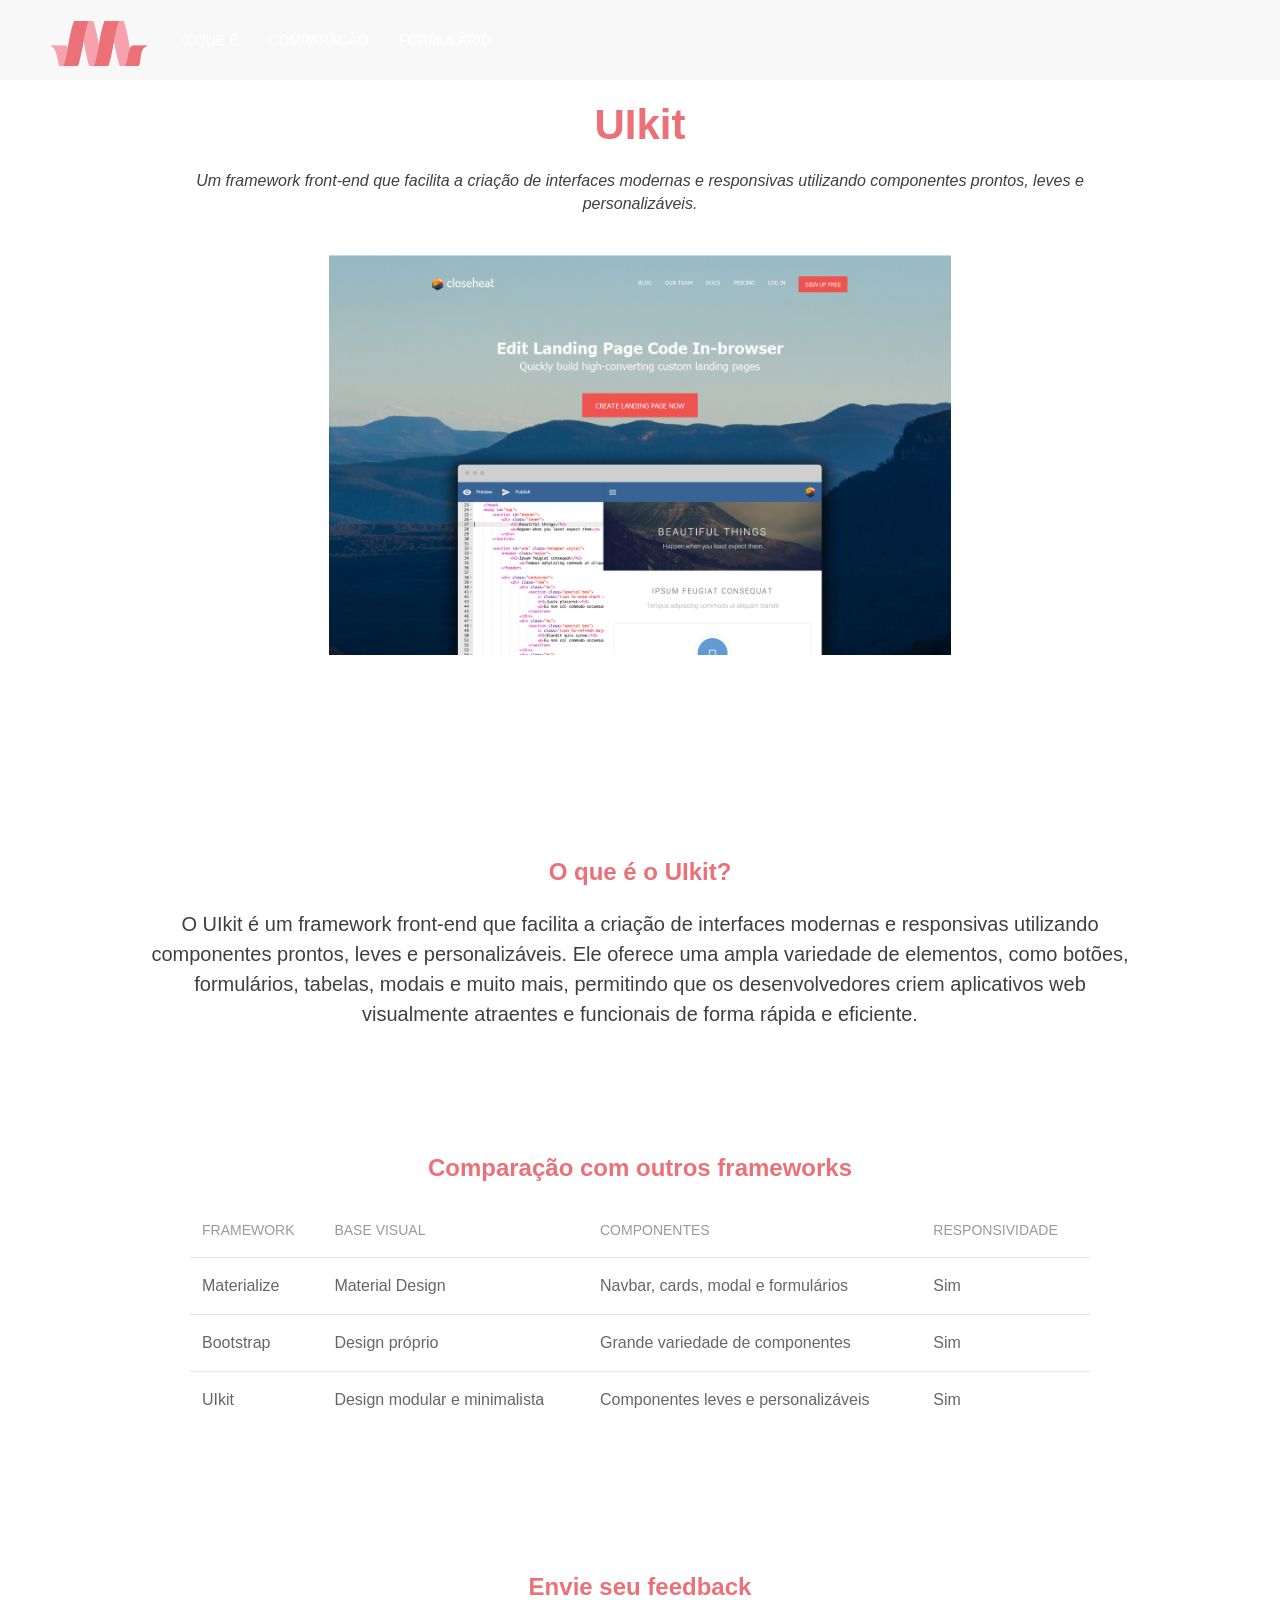
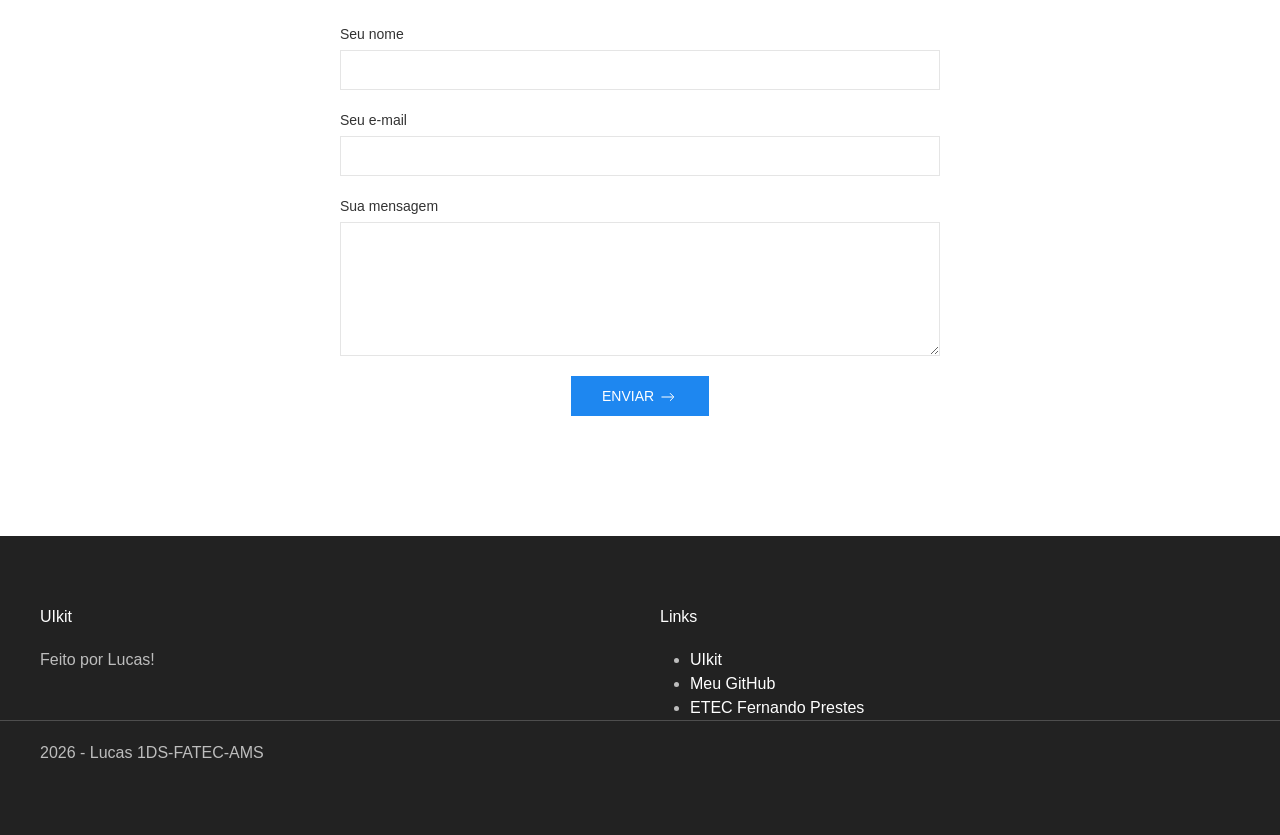
==== FrameworkResponsivo/uikit/index.html @ 22383616 "Estrutura e Materialize" ====
<!DOCTYPE html>
<html lang="pt-BR">

<head>
    <meta charset="UTF-8">
    <meta name="viewport" content="width=device-width, initial-scale=1.0">
    <link rel="stylesheet" href="../uikit/css/uikit.min.css" />
    <link type="text/css" rel="stylesheet" href="css/style.css" />

    <title>Framework Responsivo - UIkit</title>
</head>

<body>


    <nav class="uk-navbar-container navbar">
        <div class="uk-container uk-container-expand">
            <div uk-navbar>

                <div class="uk-navbar-left">
                    <a class="uk-navbar-item uk-logo" href="#" aria-label="Voltar ao início">
                        <img src="assets/images/materialize_logo.svg" alt="Logo da UIkit">
                    </a>

                    <ul class="uk-navbar-nav uk-visible@m">
                        <li><a href="#what">O que é</a></li>
                        <li><a href="#comparison">Comparação</a></li>
                        <li><a href="#forms">Formulário</a></li>
                    </ul>
                </div>

                <div class="uk-navbar-right">
                    <a class="uk-navbar-toggle uk-hidden@m" href="#offcanvas-nav" uk-navbar-toggle-icon uk-toggle aria-label="Abrir menu"></a>
                </div>
            </div>
        </div>
    </nav>
    <h1 class="uk-text-center titulo">UIkit</h1>
    <h5 class="uk-text-center subtitulo">Um framework front-end que facilita a criação de interfaces modernas e
        responsivas utilizando componentes prontos, leves e personalizáveis.</h5>


    <div id="examples" class="uk-position-relative uk-visible-toggle uk-light slideshow" tabindex="-1" uk-slideshow="animation: fade; autoplay: true">
        <ul class="uk-slideshow-items">
            <li><img src="assets/images/exemplo1.png" alt="Exemplo de interface 1" uk-cover></li>
            <li><img src="assets/images/exemplo2.png" alt="Exemplo de interface 2" uk-cover></li>
            <li><img src="assets/images/exemplo3.jpg" alt="Exemplo de interface 3" uk-cover></li>
            <li><img src="assets/images/exemplo4.jpg" alt="Exemplo de interface 4" uk-cover></li>
        </ul>
        <button id="meuBotao" class="uk-position-center-right uk-position-small uk-hidden-hover uk-icon-button" type="button" uk-slideshow-item="next" aria-label="Próximo exemplo">&#9654;</button>
        <ul class="uk-slideshow-nav uk-dotnav uk-flex-center uk-margin"></ul>
    </div>


    <h3 class="uk-text-center topico" id="what">O que é o UIkit?</h3>
    <p class="uk-text-center texto">O UIkit é um framework front-end que facilita a criação de interfaces modernas e
        responsivas utilizando componentes prontos, leves e personalizáveis. Ele oferece uma ampla variedade de
        elementos, como botões, formulários, tabelas, modais e muito mais, permitindo que os desenvolvedores criem
        aplicativos web visualmente atraentes e funcionais de forma rápida e eficiente.</p>

    <br>
    <br>
    <br>
    <div class="tabela-container" id="comparison">
        <h3 class="uk-text-center topico" id="components">
            Comparação com outros frameworks
        </h3>

        <table class="uk-table uk-table-divider uk-table-hover uk-table-responsive">
            <thead>
                <tr>
                    <th>Framework</th>
                    <th>Base visual</th>
                    <th>Componentes</th>
                    <th>Responsividade</th>
                </tr>
            </thead>

            <tbody>
                <tr>
                    <td>Materialize</td>
                    <td>Material Design</td>
                    <td>Navbar, cards, modal e formulários</td>
                    <td>Sim</td>
                </tr>

                <tr>
                    <td>Bootstrap</td>
                    <td>Design próprio</td>
                    <td>Grande variedade de componentes</td>
                    <td>Sim</td>
                </tr>

                <tr>
                    <td>UIkit</td>
                    <td>Design modular e minimalista</td>
                    <td>Componentes leves e personalizáveis</td>
                    <td>Sim</td>
                </tr>
            </tbody>
        </table>
    </div>
    <br>
    <br>
    <br>

    <div class="uk-container" id="forms">

        <h3 class="uk-text-center topico">Envie seu feedback</h3>

        <form class="form-container uk-form-stacked">

            <div class="uk-margin">
                <label class="uk-form-label" for="nome">Seu nome</label>
                <input id="nome" type="text" class="uk-input" required>
            </div>

            <div class="uk-margin">
                <label class="uk-form-label" for="email">Seu e-mail</label>
                <input id="email" type="email" class="uk-input" required>
            </div>

            <div class="uk-margin">
                <label class="uk-form-label" for="mensagem">Sua mensagem</label>
                <textarea id="mensagem" class="uk-textarea" rows="5" required></textarea>
            </div>

            <div class="uk-text-center">
                <button class="uk-button uk-button-primary" type="submit">
                    Enviar <span uk-icon="icon: arrow-right"></span>
                </button>
            </div>

        </form>

    </div>

    <div id="modal1" uk-modal>
        <div class="uk-modal-dialog uk-modal-body">
            <h4>Mensagem enviada!</h4>
            <p>Obrigado por enviar seu feedback.</p>
            <button class="uk-modal-close uk-button uk-button-default" type="button">Fechar</button>
        </div>
    </div>

    <br><br><br><br><br>

    <footer class="uk-section uk-section-secondary footer">
        <div class="uk-container">
            <div class="uk-child-width-1-2@m" uk-grid>
                <div>
                    <h5>UIkit</h5>
                    <p>Feito por Lucas!</p>
                </div>
                <div>
                    <h5>Links</h5>
                    <ul>
                        <li><a href="https://getuikit.com">UIkit</a></li>
                        <li><a href="https://github.com/wirum">Meu GitHub</a></li>
                        <li><a href="https://etecfernandoprestes.cps.sp.gov.br">ETEC Fernando Prestes</a></li>
                    </ul>
                </div>
            </div>
        </div>
        <div class="footer-copyright">
            <div class="uk-container">
                2026 - Lucas 1DS-FATEC-AMS
                <a class="grey-text text-lighten-4 right" href="#!"></a>
            </div>
        </div>
    </footer>

    <div id="offcanvas-nav" uk-offcanvas="overlay: true">
        <div class="uk-offcanvas-bar">
            <button class="uk-offcanvas-close" type="button" uk-close aria-label="Fechar menu"></button>
            <ul class="uk-nav uk-nav-primary">
                <li><a href="#what">O que é</a></li>
                <li><a href="#comparison">Comparação</a></li>
                <li><a href="#forms">Formulário</a></li>
            </ul>
        </div>
    </div>

    <script src="../uikit/js/uikit.min.js"></script>
    <script src="../uikit/js/uikit-icons.min.js"></script>
    <script type="text/javascript" src="js/script.js"></script>
</body>

</html>
---- FrameworkResponsivo/uikit/css/style.css ----
.uk-logo img {
    width: 100px;
    height: 45px;
    margin-left: 10px;
    margin-top: 7px;
}
.titulo {
    margin-top: 20px;
    font-weight: bold;
    color: #eb7077;
    margin-bottom: 20px;
}
.subtitulo {
    margin-top: 10px;
    margin:auto;
    max-width: 900px;
    font-style: italic;
    color: #3f3f3f;
    
}

.topico {
    margin-top: 50px;
    font-weight: bold;
    color: #eb7077;
}
.texto {
  font-size: 20px !important;
  max-width: 1000px;
  margin: auto;
  color: #3f3f3f;
}

.slideshow {
    height: 400px;
    margin-top: 40px;
    margin-bottom: 200px;
}

.slideshow .uk-slideshow-items {
    height: 400px;
}

.slideshow img {
    width: 100%;
    height: 100%;
    object-fit: contain;
}

.tabela-container {
    max-width: 900px;
    margin: 0 auto;
}

.form-container {
    max-width: 600px;
    margin: 0 auto;
}

.navbar {
    background: #212121;
}

.navbar .uk-navbar-nav > li > a,
.navbar .uk-navbar-toggle,
.navbar .uk-logo {
    color: #fff;
}

.footer-copyright {
    padding-top: 20px;
    border-top: 1px solid rgba(255, 255, 255, 0.2);
}

@media (max-width: 640px) {
    .slideshow,
    .slideshow .uk-slideshow-items {
        height: 260px;
    }

    .slideshow {
        margin-bottom: 100px;
    }
}
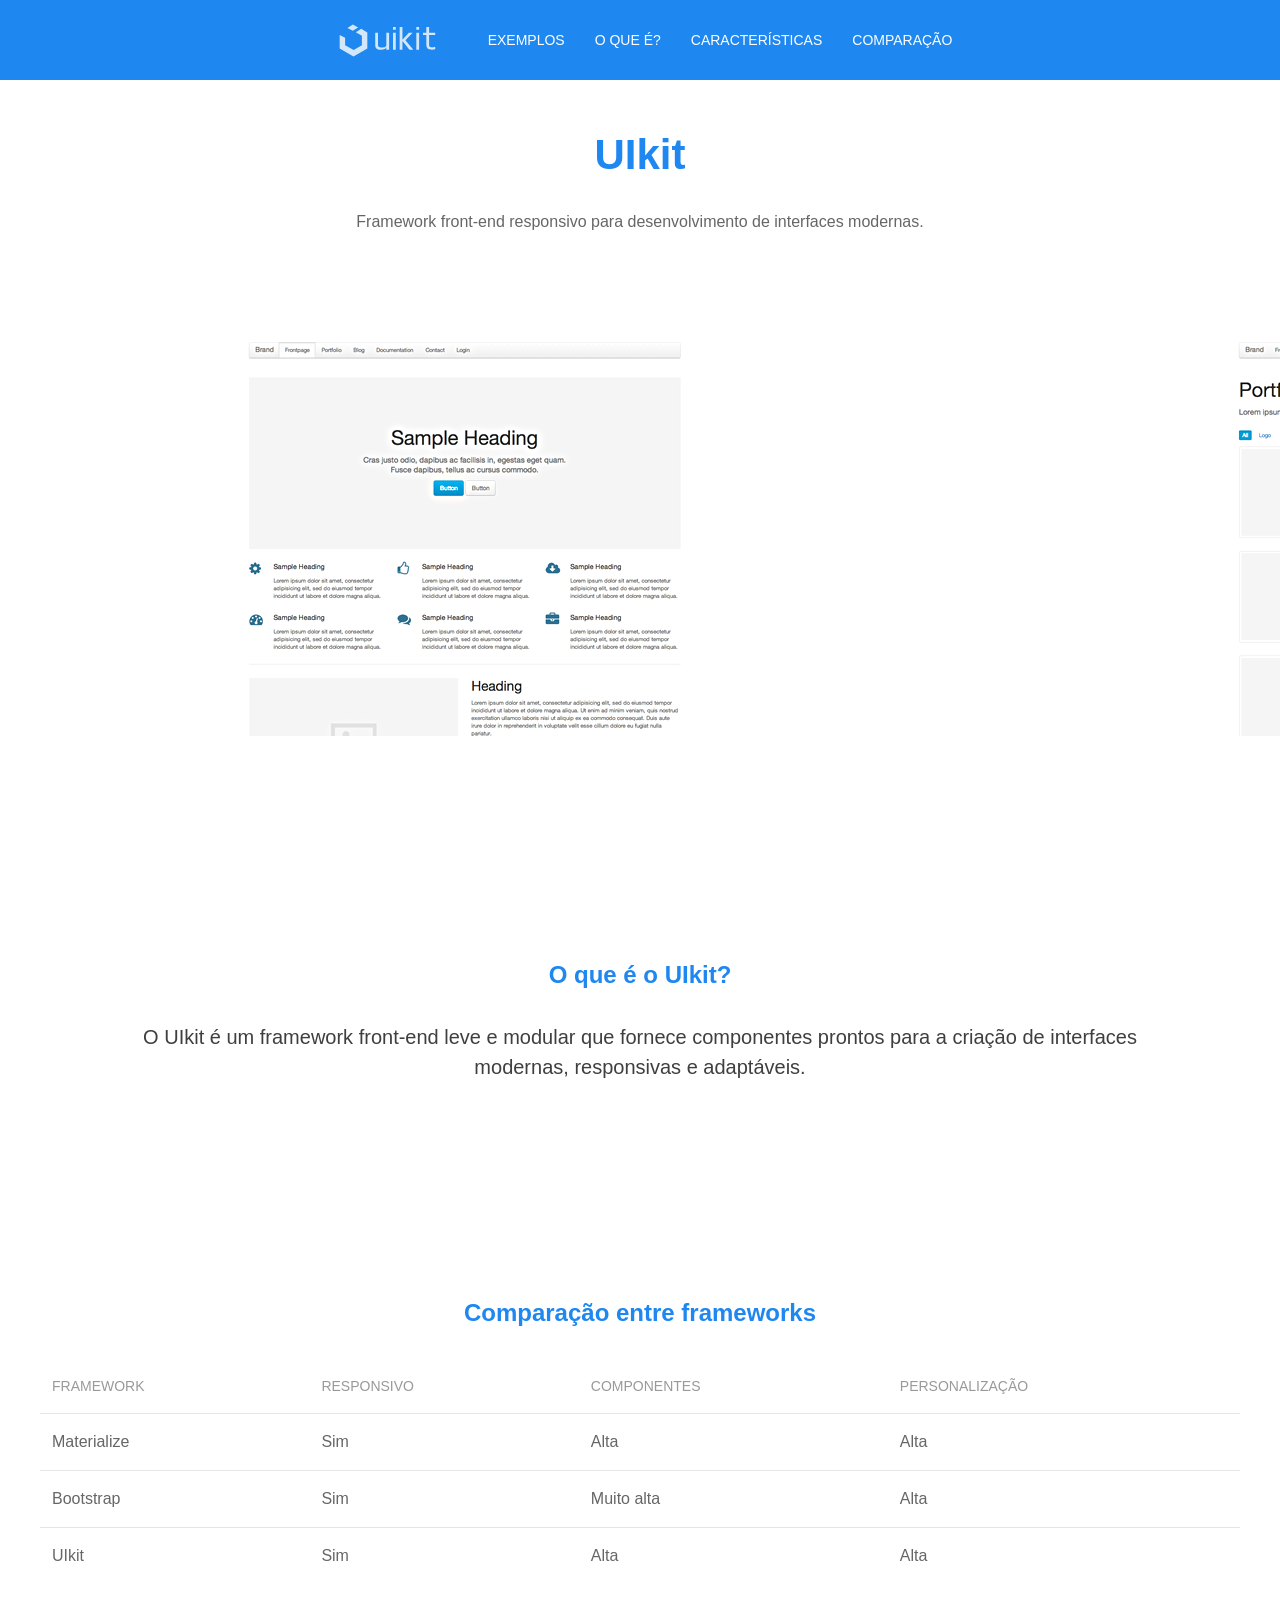
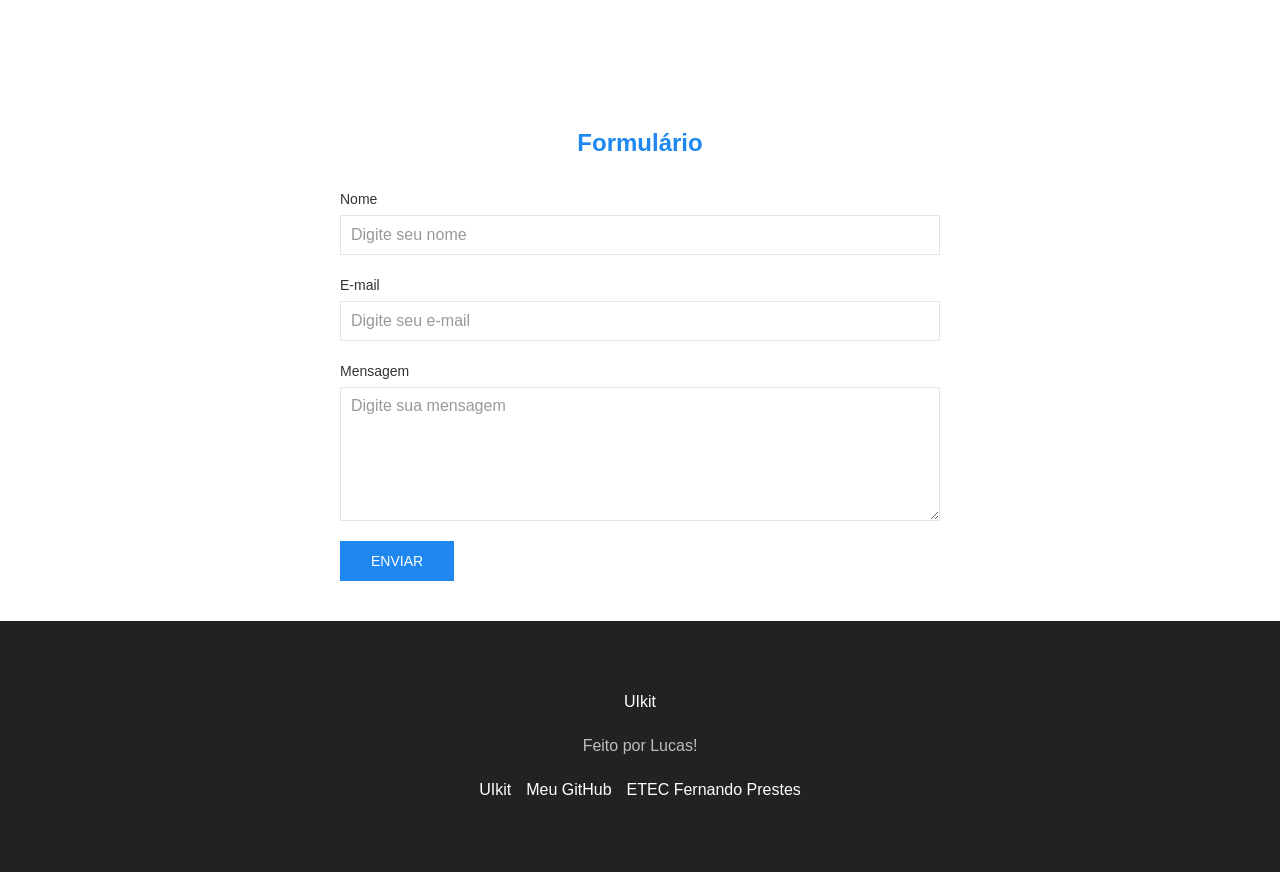
==== commit ad536a9d: "Adicionado UIkit" ====
--- a/FrameworkResponsivo/uikit/index.html
+++ b/FrameworkResponsivo/uikit/index.html
@@ -4,186 +4,273 @@
 <head>
     <meta charset="UTF-8">
     <meta name="viewport" content="width=device-width, initial-scale=1.0">
-    <link rel="stylesheet" href="../uikit/css/uikit.min.css" />
-    <link type="text/css" rel="stylesheet" href="css/style.css" />
-
+    <link rel="stylesheet" href="../uikit/css/uikit.min.css">
+    <link rel="stylesheet" href="css/style.css">
     <title>Framework Responsivo - UIkit</title>
 </head>
 
 <body>
 
-
-    <nav class="uk-navbar-container navbar">
+    <nav class="uk-navbar-container navbar" uk-navbar>
         <div class="uk-container uk-container-expand">
-            <div uk-navbar>
-
-                <div class="uk-navbar-left">
-                    <a class="uk-navbar-item uk-logo" href="#" aria-label="Voltar ao início">
-                        <img src="assets/images/materialize_logo.svg" alt="Logo da UIkit">
+
+            <div class="uk-navbar-left">
+                <a class="uk-navbar-item uk-logo" href="#">
+                    <img src="assets/images/uikit_logo.svg" alt="Logo da UIkit">
+                </a>
+            </div>
+
+            <div class="uk-navbar-right">
+                <ul class="uk-navbar-nav">
+                    <li><a href="#examples">Exemplos</a></li>
+                    <li><a href="#what">O que é?</a></li>
+                    <li><a href="#features">Características</a></li>
+                    <li><a href="#comparison">Comparação</a></li>
+                </ul>
+            </div>
+
+        </div>
+    </nav>
+
+    <div class="uk-container">
+
+        <h1 class="uk-text-center titulo">
+            UIkit
+        </h1>
+
+        <p class="uk-text-center">
+            Framework front-end responsivo para desenvolvimento de interfaces modernas.
+        </p>
+
+    </div>
+    </br></br></br>
+
+    <div class="uk-position-relative uk-visible-toggle uk-light" tabindex="-1" uk-slider="center: true">
+
+        <div class="uk-slider-items uk-grid">
+            <div class="uk-width-3-4">
+                <div class="uk-panel">
+                    <img src="assets/images/exemplo1.png" width="600" height="400" alt="Exemplo 1">
+                    <div class="uk-position-center uk-panel">
+                    </div>
+                </div>
+            </div>
+            <div class="uk-width-3-4">
+                <div class="uk-panel">
+                    <img src="assets/images/exemplo2.png" width="600" height="400" alt="Exemplo 2">
+                    <div class="uk-position-center uk-panel">
+                    </div>
+                </div>
+            </div>
+            <div class="uk-width-3-4">
+                <div class="uk-panel">
+                    <img src="assets/images/exemplo3.jpg" width="600" height="400" alt="Exemplo 3">
+                    <div class="uk-position-center uk-panel">
+                    </div>
+                </div>
+            </div>
+            <div class="uk-width-3-4">
+                <div class="uk-panel">
+                    <img src="assets/images/exemplo4.jpg" width="600" height="400" alt="Exemplo 4">
+                    <div class="uk-position-center uk-panel">
+                    </div>
+                </div>
+            </div>
+            <div class="uk-width-3-4">
+                <div class="uk-panel">
+                    <img src="assets/images/exemplo5.png" width="600" height="400" alt="Exemplo 5">
+                    <div class="uk-position-center uk-panel">
+                    </div>
+                </div>
+            </div>
+            <div class="uk-width-3-4">
+                <div class="uk-panel">
+                    <img src="assets/images/exemplo6.png" width="600" height="400" alt="Exemplo 6">
+                    <div class="uk-position-center uk-panel">
+                    </div>
+                </div>
+            </div>
+        </div>
+
+        <a class="uk-position-center-left uk-position-small uk-hidden-hover" href uk-slidenav-previous
+            uk-slider-item="previous"></a>
+        <a class="uk-position-center-right uk-position-small uk-hidden-hover" href uk-slidenav-next
+            uk-slider-item="next"></a>
+
+    </div>
+    </br></br></br>
+
+    <div class="uk-container">
+
+        <h3 class="uk-text-center topico">
+            O que é o UIkit?
+        </h3>
+
+        <p class="uk-text-center texto">
+            O UIkit é um framework front-end leve e modular que fornece
+            componentes prontos para a criação de interfaces modernas,
+            responsivas e adaptáveis.
+        </p>
+
+    </div>
+
+    </br></br></br>
+    </br></br></br>
+
+    <div class="uk-container">
+
+        <h3 class="uk-text-center topico">
+            Comparação entre frameworks
+        </h3>
+
+        <div class="uk-overflow-auto">
+
+            <table class="uk-table uk-table-divider uk-table-hover">
+
+                <thead>
+                    <tr>
+                        <th>Framework</th>
+                        <th>Responsivo</th>
+                        <th>Componentes</th>
+                        <th>Personalização</th>
+                    </tr>
+                </thead>
+
+                <tbody>
+
+                    <tr>
+                        <td>Materialize</td>
+                        <td>Sim</td>
+                        <td>Alta</td>
+                        <td>Alta</td>
+                    </tr>
+
+                    <tr>
+                        <td>Bootstrap</td>
+                        <td>Sim</td>
+                        <td>Muito alta</td>
+                        <td>Alta</td>
+                    </tr>
+
+                    <tr>
+                        <td>UIkit</td>
+                        <td>Sim</td>
+                        <td>Alta</td>
+                        <td>Alta</td>
+                    </tr>
+
+                </tbody>
+
+            </table>
+
+        </div>
+
+    </div>
+
+    </br></br></br>
+
+    <div class="uk-container">
+
+        <h3 class="uk-text-center topico">
+            Formulário
+        </h3>
+
+        <form class="form-container uk-form-stacked">
+
+            <div class="uk-margin">
+                <label class="uk-form-label" for="nome">
+                    Nome
+                </label>
+
+                <div class="uk-form-controls">
+                    <input class="uk-input" type="text" id="nome" placeholder="Digite seu nome">
+                </div>
+            </div>
+
+            <div class="uk-margin">
+                <label class="uk-form-label" for="email">
+                    E-mail
+                </label>
+
+                <div class="uk-form-controls">
+                    <input class="uk-input" type="email" id="email" placeholder="Digite seu e-mail">
+                </div>
+            </div>
+
+            <div class="uk-margin">
+                <label class="uk-form-label" for="mensagem">
+                    Mensagem
+                </label>
+
+                <div class="uk-form-controls">
+                    <textarea class="uk-textarea" id="mensagem" rows="5" placeholder="Digite sua mensagem"></textarea>
+                </div>
+            </div>
+
+            <button class="uk-button uk-button-primary" type="submit">
+                Enviar
+            </button>
+
+        </form>
+
+    </div>
+
+    <div id="modal1" uk-modal>
+
+        <div class="uk-modal-dialog uk-modal-body">
+
+            <button class="uk-modal-close-default" type="button" uk-close></button>
+
+            <h2 class="uk-modal-title">
+                UIkit
+            </h2>
+
+            <p>
+                Enviado (Simulação) com sucesso!
+            </p>
+
+        </div>
+
+    </div>
+
+    <footer class="uk-section uk-section-secondary footer">
+
+        <div class="uk-container">
+
+            <h5 class="uk-text-center">UIkit</h5>
+
+            <p class="uk-text-center">Feito por Lucas!</p>
+
+            <div class="uk-flex uk-flex-center uk-flex-wrap uk-grid-small" uk-grid>
+
+                <div>
+                    <a href="https://getuikit.com">
+                        UIkit
                     </a>
-
-                    <ul class="uk-navbar-nav uk-visible@m">
-                        <li><a href="#what">O que é</a></li>
-                        <li><a href="#comparison">Comparação</a></li>
-                        <li><a href="#forms">Formulário</a></li>
-                    </ul>
-                </div>
-
-                <div class="uk-navbar-right">
-                    <a class="uk-navbar-toggle uk-hidden@m" href="#offcanvas-nav" uk-navbar-toggle-icon uk-toggle aria-label="Abrir menu"></a>
-                </div>
-            </div>
-        </div>
-    </nav>
-    <h1 class="uk-text-center titulo">UIkit</h1>
-    <h5 class="uk-text-center subtitulo">Um framework front-end que facilita a criação de interfaces modernas e
-        responsivas utilizando componentes prontos, leves e personalizáveis.</h5>
-
-
-    <div id="examples" class="uk-position-relative uk-visible-toggle uk-light slideshow" tabindex="-1" uk-slideshow="animation: fade; autoplay: true">
-        <ul class="uk-slideshow-items">
-            <li><img src="assets/images/exemplo1.png" alt="Exemplo de interface 1" uk-cover></li>
-            <li><img src="assets/images/exemplo2.png" alt="Exemplo de interface 2" uk-cover></li>
-            <li><img src="assets/images/exemplo3.jpg" alt="Exemplo de interface 3" uk-cover></li>
-            <li><img src="assets/images/exemplo4.jpg" alt="Exemplo de interface 4" uk-cover></li>
-        </ul>
-        <button id="meuBotao" class="uk-position-center-right uk-position-small uk-hidden-hover uk-icon-button" type="button" uk-slideshow-item="next" aria-label="Próximo exemplo">&#9654;</button>
-        <ul class="uk-slideshow-nav uk-dotnav uk-flex-center uk-margin"></ul>
-    </div>
-
-
-    <h3 class="uk-text-center topico" id="what">O que é o UIkit?</h3>
-    <p class="uk-text-center texto">O UIkit é um framework front-end que facilita a criação de interfaces modernas e
-        responsivas utilizando componentes prontos, leves e personalizáveis. Ele oferece uma ampla variedade de
-        elementos, como botões, formulários, tabelas, modais e muito mais, permitindo que os desenvolvedores criem
-        aplicativos web visualmente atraentes e funcionais de forma rápida e eficiente.</p>
-
-    <br>
-    <br>
-    <br>
-    <div class="tabela-container" id="comparison">
-        <h3 class="uk-text-center topico" id="components">
-            Comparação com outros frameworks
-        </h3>
-
-        <table class="uk-table uk-table-divider uk-table-hover uk-table-responsive">
-            <thead>
-                <tr>
-                    <th>Framework</th>
-                    <th>Base visual</th>
-                    <th>Componentes</th>
-                    <th>Responsividade</th>
-                </tr>
-            </thead>
-
-            <tbody>
-                <tr>
-                    <td>Materialize</td>
-                    <td>Material Design</td>
-                    <td>Navbar, cards, modal e formulários</td>
-                    <td>Sim</td>
-                </tr>
-
-                <tr>
-                    <td>Bootstrap</td>
-                    <td>Design próprio</td>
-                    <td>Grande variedade de componentes</td>
-                    <td>Sim</td>
-                </tr>
-
-                <tr>
-                    <td>UIkit</td>
-                    <td>Design modular e minimalista</td>
-                    <td>Componentes leves e personalizáveis</td>
-                    <td>Sim</td>
-                </tr>
-            </tbody>
-        </table>
-    </div>
-    <br>
-    <br>
-    <br>
-
-    <div class="uk-container" id="forms">
-
-        <h3 class="uk-text-center topico">Envie seu feedback</h3>
-
-        <form class="form-container uk-form-stacked">
-
-            <div class="uk-margin">
-                <label class="uk-form-label" for="nome">Seu nome</label>
-                <input id="nome" type="text" class="uk-input" required>
-            </div>
-
-            <div class="uk-margin">
-                <label class="uk-form-label" for="email">Seu e-mail</label>
-                <input id="email" type="email" class="uk-input" required>
-            </div>
-
-            <div class="uk-margin">
-                <label class="uk-form-label" for="mensagem">Sua mensagem</label>
-                <textarea id="mensagem" class="uk-textarea" rows="5" required></textarea>
-            </div>
-
-            <div class="uk-text-center">
-                <button class="uk-button uk-button-primary" type="submit">
-                    Enviar <span uk-icon="icon: arrow-right"></span>
-                </button>
-            </div>
-
-        </form>
-
-    </div>
-
-    <div id="modal1" uk-modal>
-        <div class="uk-modal-dialog uk-modal-body">
-            <h4>Mensagem enviada!</h4>
-            <p>Obrigado por enviar seu feedback.</p>
-            <button class="uk-modal-close uk-button uk-button-default" type="button">Fechar</button>
-        </div>
-    </div>
-
-    <br><br><br><br><br>
-
-    <footer class="uk-section uk-section-secondary footer">
-        <div class="uk-container">
-            <div class="uk-child-width-1-2@m" uk-grid>
+                </div>
+
                 <div>
-                    <h5>UIkit</h5>
-                    <p>Feito por Lucas!</p>
-                </div>
+                    <a href="https://github.com/wirum">
+                        Meu GitHub
+                    </a>
+                </div>
+
                 <div>
-                    <h5>Links</h5>
-                    <ul>
-                        <li><a href="https://getuikit.com">UIkit</a></li>
-                        <li><a href="https://github.com/wirum">Meu GitHub</a></li>
-                        <li><a href="https://etecfernandoprestes.cps.sp.gov.br">ETEC Fernando Prestes</a></li>
-                    </ul>
-                </div>
-            </div>
-        </div>
-        <div class="footer-copyright">
-            <div class="uk-container">
-                2026 - Lucas 1DS-FATEC-AMS
-                <a class="grey-text text-lighten-4 right" href="#!"></a>
-            </div>
-        </div>
+                    <a href="https://etecfernandoprestes.cps.sp.gov.br">
+                        ETEC Fernando Prestes
+                    </a>
+                </div>
+
+            </div>
+
+        </div>
+
     </footer>
-
-    <div id="offcanvas-nav" uk-offcanvas="overlay: true">
-        <div class="uk-offcanvas-bar">
-            <button class="uk-offcanvas-close" type="button" uk-close aria-label="Fechar menu"></button>
-            <ul class="uk-nav uk-nav-primary">
-                <li><a href="#what">O que é</a></li>
-                <li><a href="#comparison">Comparação</a></li>
-                <li><a href="#forms">Formulário</a></li>
-            </ul>
-        </div>
-    </div>
 
     <script src="../uikit/js/uikit.min.js"></script>
     <script src="../uikit/js/uikit-icons.min.js"></script>
-    <script type="text/javascript" src="js/script.js"></script>
+    <script src="js/script.js"></script>
+
 </body>
 
 </html>
--- a/FrameworkResponsivo/uikit/css/style.css
+++ b/FrameworkResponsivo/uikit/css/style.css
@@ -1,84 +1,75 @@
+.uk-logo {
+    display: flex;
+    align-items: center;
+}
+
 .uk-logo img {
     width: 100px;
     height: 45px;
-    margin-left: 10px;
-    margin-top: 7px;
+    margin: 0 50px 0 10px;
+    object-fit: contain;
 }
+
+.navbar {
+    background-color: #1e87f0 !important;
+}
+
+.navbar .uk-navbar-nav > li > a {
+    color: #fff;
+}
+
+.navbar .uk-container {
+    display: flex;
+    align-items: center;
+    justify-content: space-between;
+}
+
 .titulo {
-    margin-top: 20px;
+    margin: 50px 0 30px;
     font-weight: bold;
-    color: #eb7077;
-    margin-bottom: 20px;
-}
-.subtitulo {
-    margin-top: 10px;
-    margin:auto;
-    max-width: 900px;
-    font-style: italic;
-    color: #3f3f3f;
-    
+    color: #1e87f0;
 }
 
 .topico {
-    margin-top: 50px;
+    margin: 70px 0 30px;
     font-weight: bold;
-    color: #eb7077;
-}
-.texto {
-  font-size: 20px !important;
-  max-width: 1000px;
-  margin: auto;
-  color: #3f3f3f;
+    color: #1e87f0;
 }
 
-.slideshow {
-    height: 400px;
-    margin-top: 40px;
-    margin-bottom: 200px;
+.texto {
+    max-width: 1000px;
+    margin: 0 auto;
+    font-size: 20px !important;
+    color: #3f3f3f;
 }
 
-.slideshow .uk-slideshow-items {
-    height: 400px;
+.uk-slider {
+    margin: 30px 0 80px;
 }
 
-.slideshow img {
-    width: 100%;
-    height: 100%;
-    object-fit: contain;
-}
-
-.tabela-container {
-    max-width: 900px;
-    margin: 0 auto;
+.uk-card {
+    margin-bottom: 20px;
 }
 
 .form-container {
     max-width: 600px;
-    margin: 0 auto;
+    margin: 20px auto 70px;
 }
 
-.navbar {
-    background: #212121;
-}
-
-.navbar .uk-navbar-nav > li > a,
-.navbar .uk-navbar-toggle,
-.navbar .uk-logo {
-    color: #fff;
-}
-
-.footer-copyright {
-    padding-top: 20px;
-    border-top: 1px solid rgba(255, 255, 255, 0.2);
+.footer {
+    margin-top: 40px;
 }
 
 @media (max-width: 640px) {
-    .slideshow,
-    .slideshow .uk-slideshow-items {
-        height: 260px;
+    .uk-logo img {
+        margin-right: 10px;
     }
 
-    .slideshow {
-        margin-bottom: 100px;
+    .uk-slider {
+        margin-bottom: 50px;
+    }
+
+    .topico {
+        margin-top: 50px;
     }
 }
